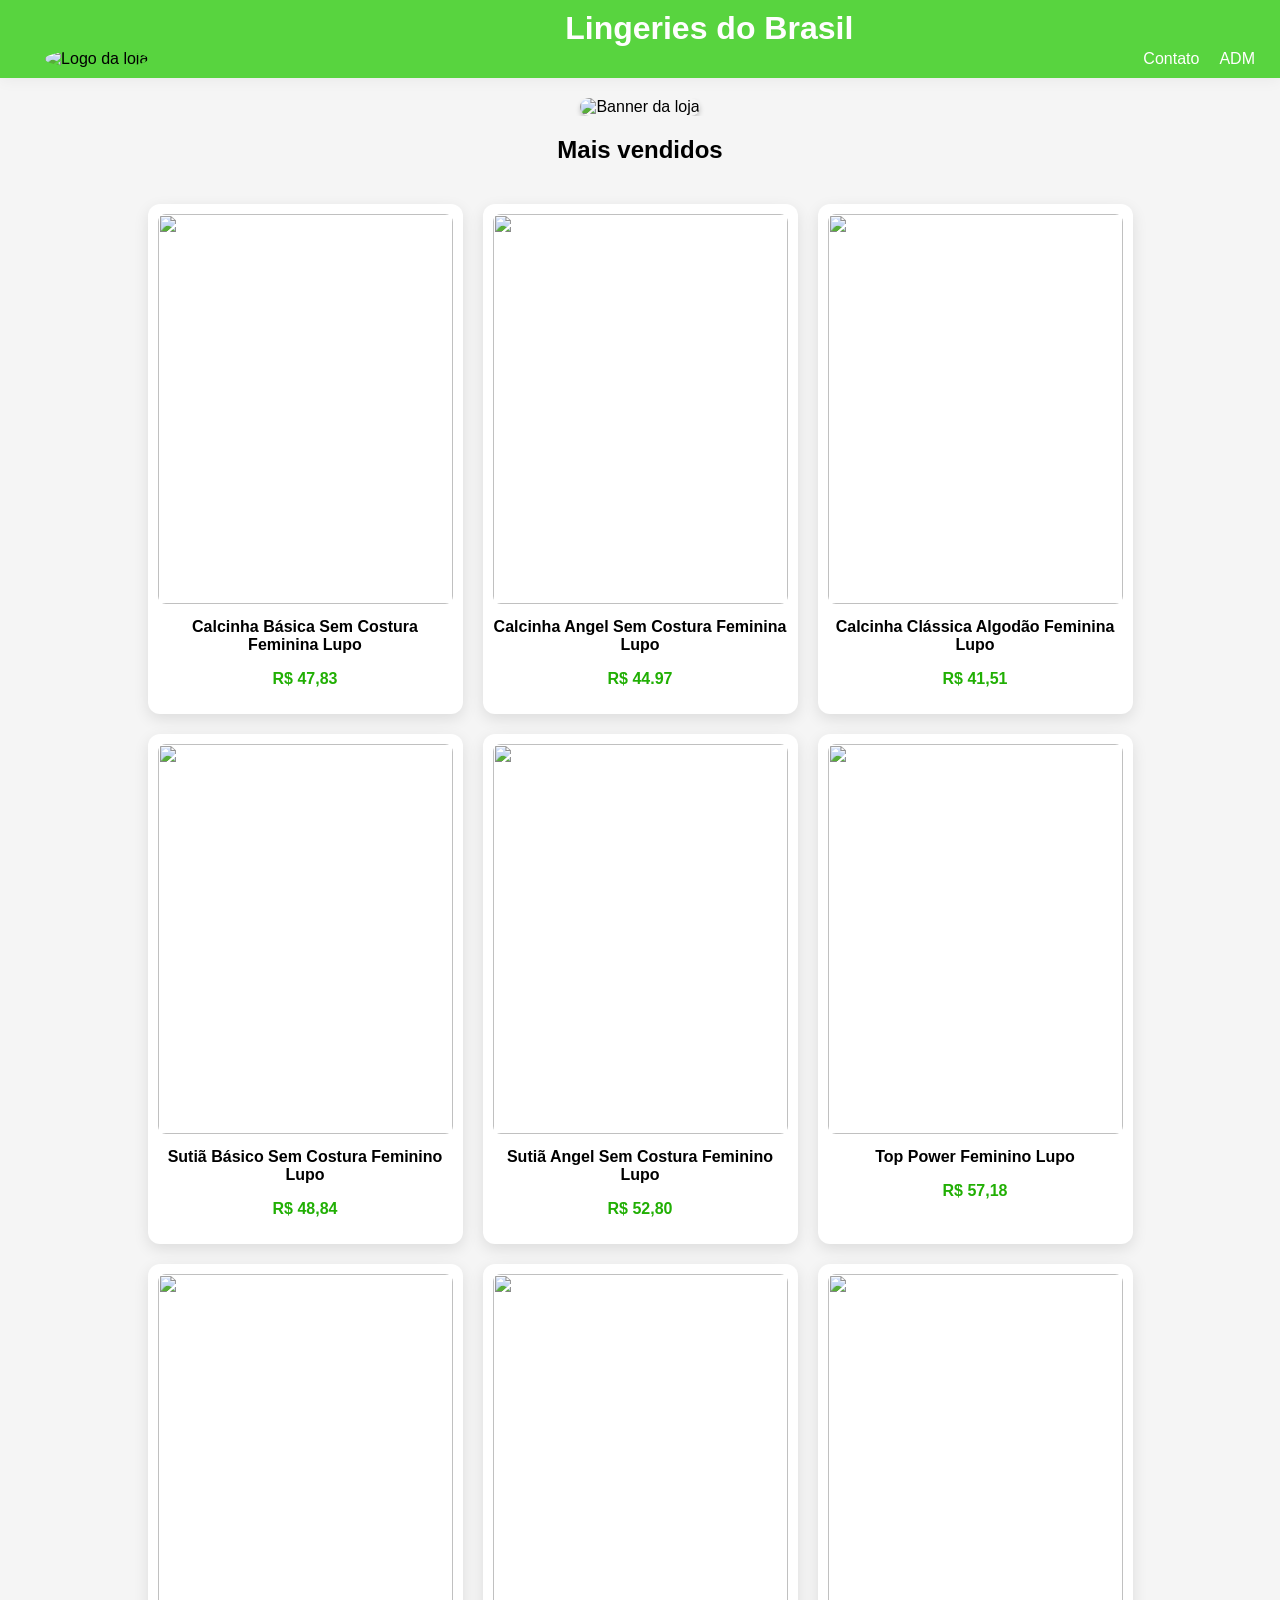
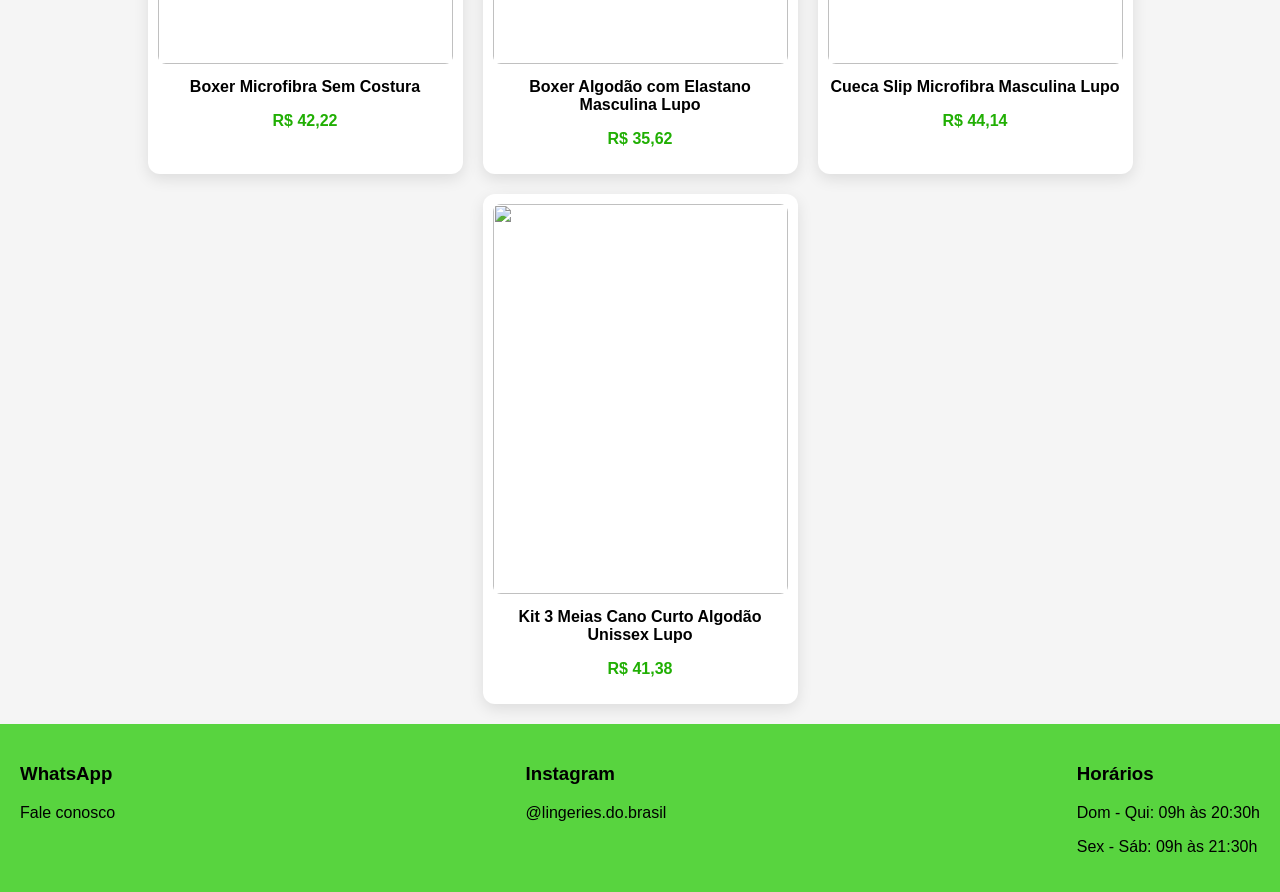
==== index.html @ a32b1759 "Add files via upload" ====
<!DOCTYPE html>
<html>
<head>
  <title>Lingeries do Brasil</title>
  <link rel="stylesheet" href="style.css">
  <meta name="viewport" content="width=device-width, initial-scale=1.0">
</head>
<body>

 

<header>
  <a href="index.html">
    <div class="logo">
      <img src="img/logo.jpg" alt="Logo da loja">
  </a>
    </div>

    <h1 class="nome">Lingeries do Brasil</h1>

    <nav class="menu">
      <a href="#contato">Contato</a>
      <a href="loginadm.html">ADM</a>
    </nav>

</header>

<section class="banner">
  <img src="img/banner1.jpeg" alt="Banner da loja">
</section>

<h2 class="texto">Mais vendidos</h2>

<div id="produtos"></div>

<section class="produtos">

  <!-- Produto 1 -->
  
  <div class="produto">
    <a href="produto1.html">
    <img src="img/calcinha básica.png">
    <h3>Calcinha Básica Sem Costura Feminina Lupo</h3>
    <p>R$ 47,83</p> </a>
  </div>

  <div class="produto">
    <a href="produto2.html">
    <img src="img/calcinha angel.png">
    <h3>Calcinha Angel Sem Costura Feminina Lupo</h3>
    <p>R$ 44.97</p></a>
  </div>

  <div class="produto">
    <a href="produto3.html">
    <img src="img/calciinha algodção.png">
    <h3>Calcinha Clássica Algodão Feminina Lupo</h3>
    <p>R$ 41,51</p></a>
  </div>

  <div class="produto">
    <a href="produto4.html">
    <img src="img/top basico.png">
    <h3>Sutiã Básico Sem Costura Feminino Lupo</h3>
    <p>R$ 48,84</p></a>
  </div>

  <div class="produto">
    <a href="produto5.html">
    <img src="img/top angel.png">
    <h3>Sutiã Angel Sem Costura Feminino Lupo</h3>
    <p>R$ 52,80</p></a>
  </div>

  <div class="produto">
    <a href="produto6.html">
    <img src="img/top power.png">
    <h3>Top Power Feminino Lupo</h3>
    <p>R$ 57,18</p> </a>
  </div>

  <div class="produto">
    <a href="produto7.html">
    <img src="img/cueca box microf.png">
    <h3>Boxer Microfibra Sem Costura</h3>
    <p>R$ 42,22</p></a>
  </div>

  <div class="produto">
    <a href="produto8.html">
    <img src="img/cueca algodão.png">
    <h3>Boxer Algodão com Elastano Masculina Lupo</h3>
    <p>R$ 35,62</p></a>
  </div>

  <div class="produto">
    <a href="produto9.html">
    <img src="img/cueca slip.png">
    <h3>Cueca Slip Microfibra Masculina Lupo</h3>
    <p>R$ 44,14</p></a>
  </div>

  <div class="produto">
    <a href="produto10.html">
    <img src="img/Meia.png">
    <h3>Kit 3 Meias Cano Curto Algodão Unissex Lupo</h3>
    <p>R$ 41,38</p></a>
  </div>

</section>


<script>
async function carregarProdutos() {
  const res = await fetch('http://localhost:3000/produtos');
  const produtos = await res.json();

  document.getElementById('produtos').innerHTML = produtos.map(p => `
    <div>
      <h3>${p.nome}</h3>
      <img src="${p.imagem}" width="100" />
      <p>R$ ${p.preco}</p>
    </div>
  `).join('');
}

async function addProduto() {
  await fetch('http://localhost:3000/produtos', {
    method: 'POST',
    headers: { 'Content-Type': 'application/json' },
    body: JSON.stringify({
      nome: document.getElementById('nome').value,
      preco: document.getElementById('preco').value,
      imagem: document.getElementById('imagem').value
    })
  });

  carregarProdutos();
}

async function comprar() {
  const metodo = document.getElementById('pagamento').value;

  const res = await fetch('http://localhost:3000/pedido', {
    method: 'POST',
    headers: { 'Content-Type': 'application/json' },
    body: JSON.stringify({ total: 100, metodo_pagamento: metodo })
  });

  const data = await res.json();

  if (data.pix_qrcode) {
    document.getElementById('resultado').innerHTML = `<img src="${data.pix_qrcode}" />`;
  } else if (data.boleto_link) {
    document.getElementById('resultado').innerHTML = `<a href="${data.boleto_link}" target="_blank">Gerar Boleto</a>`;
  }
}

carregarProdutos();
</script>

</body>

<footer class="footer">

  <div class="footer-container">

    <!-- WhatsApp -->
    <div class="footer-box" id="contato">
      <h3>WhatsApp</h3>
      <a href=" https://wa.me/558197153960" target="_blank">
        Fale conosco
      </a>
    </div>

    <!-- Instagram -->
    <div class="footer-box">
      <h3>Instagram</h3>
      <a href="https://www.instagram.com/lingeries.do.brasil?utm_source=ig_web_button_share_sheet&igsh=ZDNlZDc0MzIxNw==" target="_blank">
        @lingeries.do.brasil
      </a>
    </div>

    <!-- Horário -->
    <div class="footer-box">
      <h3>Horários</h3>
      <p>Dom - Qui: 09h às 20:30h</p>
      <p>Sex - Sáb: 09h às 21:30h</p>
    </div>

  </div>

  

</footer>
</html>
---- style.css ----
body {
  margin: 0;
  font-family: Arial;
}

/* Tablet */
@media (max-width: 1024px) {
  .produto {
    width: 45%;
  }
}

/* Celular */
@media (max-width: 600px) {
  .produto {
    width: 100%;
  }
}

header {
  background: rgba(42, 204, 10, 0.767);
  padding: 10px 25px;
  display: flex;
  justify-content: space-between;
  align-items: flex-end;
  box-shadow: 0 2px 15px rgba(0,0,0,0.05);
}

.logo img {
  height: 80px;
  transition: 0.3s;
  object-fit: contain;
   border-radius: 50%;
    margin-left: -250px;
}

.logo img:hover {
  transform: scale(1.05);
}
.menu {
    display: flex;
  
    
}
.menu a {
  position: relative;
  margin-left: 20px;
  text-decoration: none;
  color: #fffefe;
  font-weight: 500;
  transition: 0.3s;
}

/* Efeito ao passar o mouse */
.menu a:hover {
  color: #00720f;
}

.banner {
  width: 100%;
  overflow: hidden;
  margin: 20px auto;
  text-align: center;
}

.banner img {
  width: 98%;
  height: 230px;
  object-fit: cover;
  border-radius: 10px; /* bordas arredondadas */
  box-shadow: 0 3px 5px rgba(0, 0, 0, 0.2);
}

a{
  text-decoration: none;
  color: #000000;
}

.texto {
  text-align: center;
  font-family:'Trebuchet MS', 'Lucida Sans Unicode', 'Lucida Grande', 'Lucida Sans', Arial, sans-serif;
}
.nome{
   text-align: center;
   color: #fffefe;
}
.produtos {
  display: flex;
  flex-wrap: wrap;
  gap: 20px;
  padding: 20px;
  justify-content: center;
}

.produto {
  width: calc(25% - 15px); 
  background: white;
  border-radius: 12px;
  padding: 10px;
  text-align: center;
  box-shadow: 0 5px 15px rgba(0,0,0,0.1);
  transition: 0.3s;
}

.produto:hover {
  transform: translateY(-5px);
}

/* Imagem */
.produto img {
  width: 100%;
  height: 390px;
  object-fit: cover;
  border-radius: 8px;
}

/* Nome */
.produto h3 {
  margin: 10px 0 5px;
  font-size: 16px;
  text-decoration: none;
}

/* Preço */
.produto p {
  color: rgb(33, 175, 4);
  font-weight: bold;
  text-decoration: none;
}

.footer-container {
  display: flex;
  justify-content: space-between; /* distribui */
  align-items: flex-start;
  padding: 20px;
  background-color: rgba(42, 204, 10, 0.767);
}


/*página produtos*/

.paginaprodutos {
  font-family: Arial;
  margin: 0;
  background: #f5f5f5;
}

.container {
  display: flex;
  padding: 30px;
  gap: 30px;
}

.imagens {
  width: 50%;
  display: flex;
  gap: 20px;
}

.imagens img {
   width: 290px;
  border-radius: 8px;
}

.info {
  width: 50%;
}

.preco {
  font-size: 24px;
  color: green;
  margin: 10px 0;
}

button {
  padding: 12px;
  margin: 10px 0;
  width: 100%;
  border: none;
  cursor: pointer;
  border-radius: 5px;
  font-size: 16px;
}

.comprar {
  background: green;
  color: white;
}

.carrinho {
  background: green;
  color: white;
}

.cep-box {
  margin-top: 20px;
}

input {
  padding: 10px;
  width: 60%;
}

.resultado {
  margin-top: 10px;
}

/*botão de voltar*/
.btn-voltar {
    background: linear-gradient(45deg, green,  rgb(7, 221, 7));
    color: white;
    border: none;
    padding: 12px 25px;
    font-size: 18px;
    border-radius: 30px;
    cursor: pointer;
    box-shadow: 0 4px 8px rgba(0,0,0,0.2);
}

.btn-voltar:hover {
    transform: scale(1.05);
}


/*finalizar venda*/

body {
  font-family: Arial;
  background: #f5f5f5;
  margin: 0;
}

.container {
  display: flex;
  gap: 30px;
  padding: 30px;
}

.formulario, .resumo {
  background: white;
  padding: 20px;
  border-radius: 10px;
  width: 50%;
}

h1 {
  margin-top: 0;
  font-family: Arial;
}

input, select {
  width: 100%;
  padding: 10px;
  margin: 8px 0;
}

button {
  padding: 12px;
  width: 100%;
  background: green;
  color: white;
  border: none;
  border-radius: 5px;
  font-size: 16px;
  cursor: pointer;
}

.pagamento label {
  display: block;
  margin: 5px 0;
}

.resumo p {
  margin: 3px 0;
 flex-direction: column;
}

.total {
  font-size: 20px;
  color: green;

}

.quantidade {
  display: flex;
  align-items: center;
  gap: 10px;
}

.quantidade button {
  width: 30px;
  height: 30px;
  font-size: 18px;
  cursor: pointer;
}

.quantidade input {
  width: 50px;
  text-align: center;
}

body {
  font-family: Arial;
  background: #f5f5f5;
  margin: 0;
}

.container {
  padding: 20px;
}

.item {
  display: flex;
  
  align-items: center;
  background: white;
  padding: 15px;
  margin-bottom: 10px;
  border-radius: 10px;
}


.info img {
  width: 80px;
  border-radius: 8px;
}

.quantidade {
  display: flex;
  align-items: center;
  gap: 5px;
}

.quantidade button {
  width: 30px;
  height: 30px;
  cursor: pointer;
}

.total {
  font-size: 22px;
  margin-top: 20px;
  color: green;
}

button.finalizar {
  margin-top: 20px;
  padding: 12px;
  width: 35%;
  background: green;
  color: white;
  border: none;
  border-radius: 5px;
  font-size: 16px;
}


#areaPix {
    margin-top: 20px;
}

#qrcode {
    width: 200px;
    margin-top: 10px;
}

.botaocomprar{
 background: linear-gradient(135deg,rgb(7, 221, 7), #20a85b);
    color: white;
    border: none;
    padding: 14px 35px;
    font-size: 18px;
    font-weight: bold;
    border-radius: 12px;
    cursor: pointer;
    transition: all 0.3s ease;
    box-shadow: 0 6px 15px rgb(7, 221, 7);
}

.botaocomprar:hover {
    background: linear-gradient(135deg, #20a85b, #168f4b);
    transform: translateY(-3px);
    box-shadow: 0 10px 20px rgba(40, 199, 111, 0.45);
}

.botaocomprar:active {
    transform: scale(0.96);
}
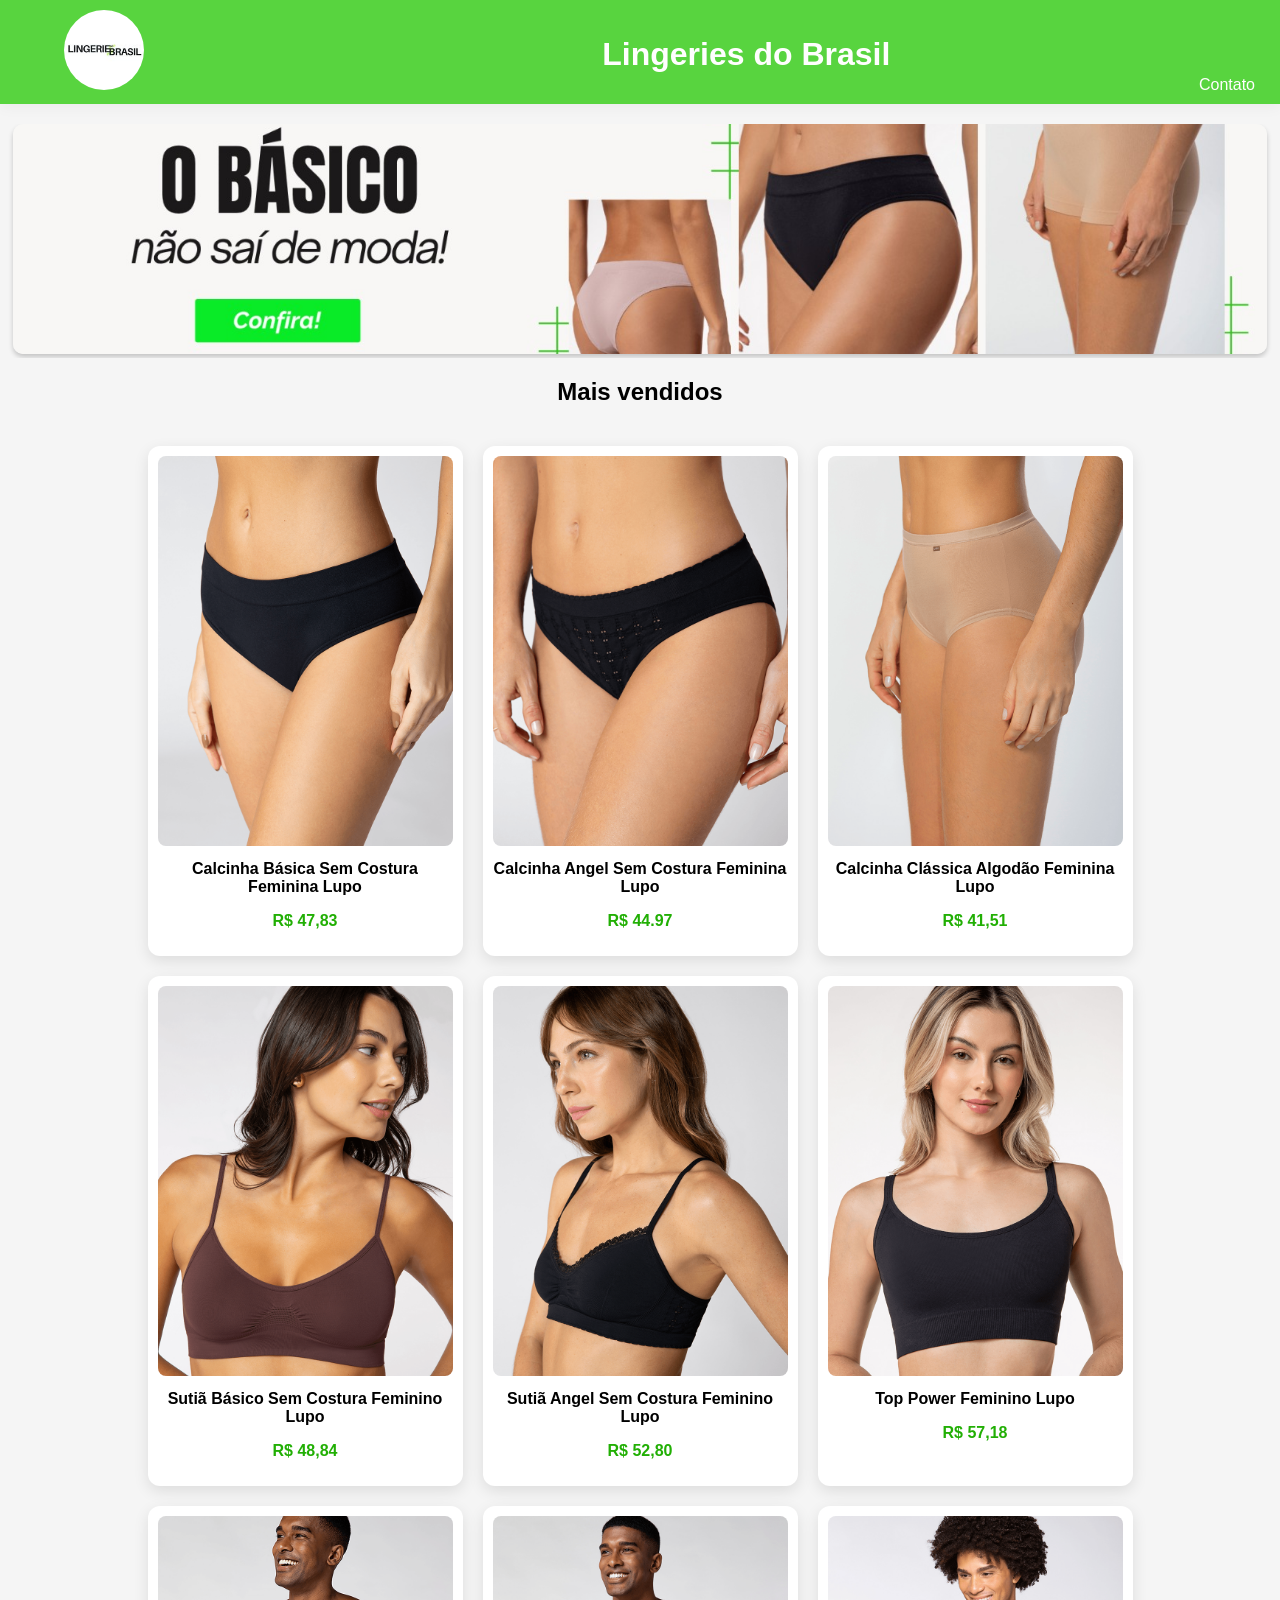
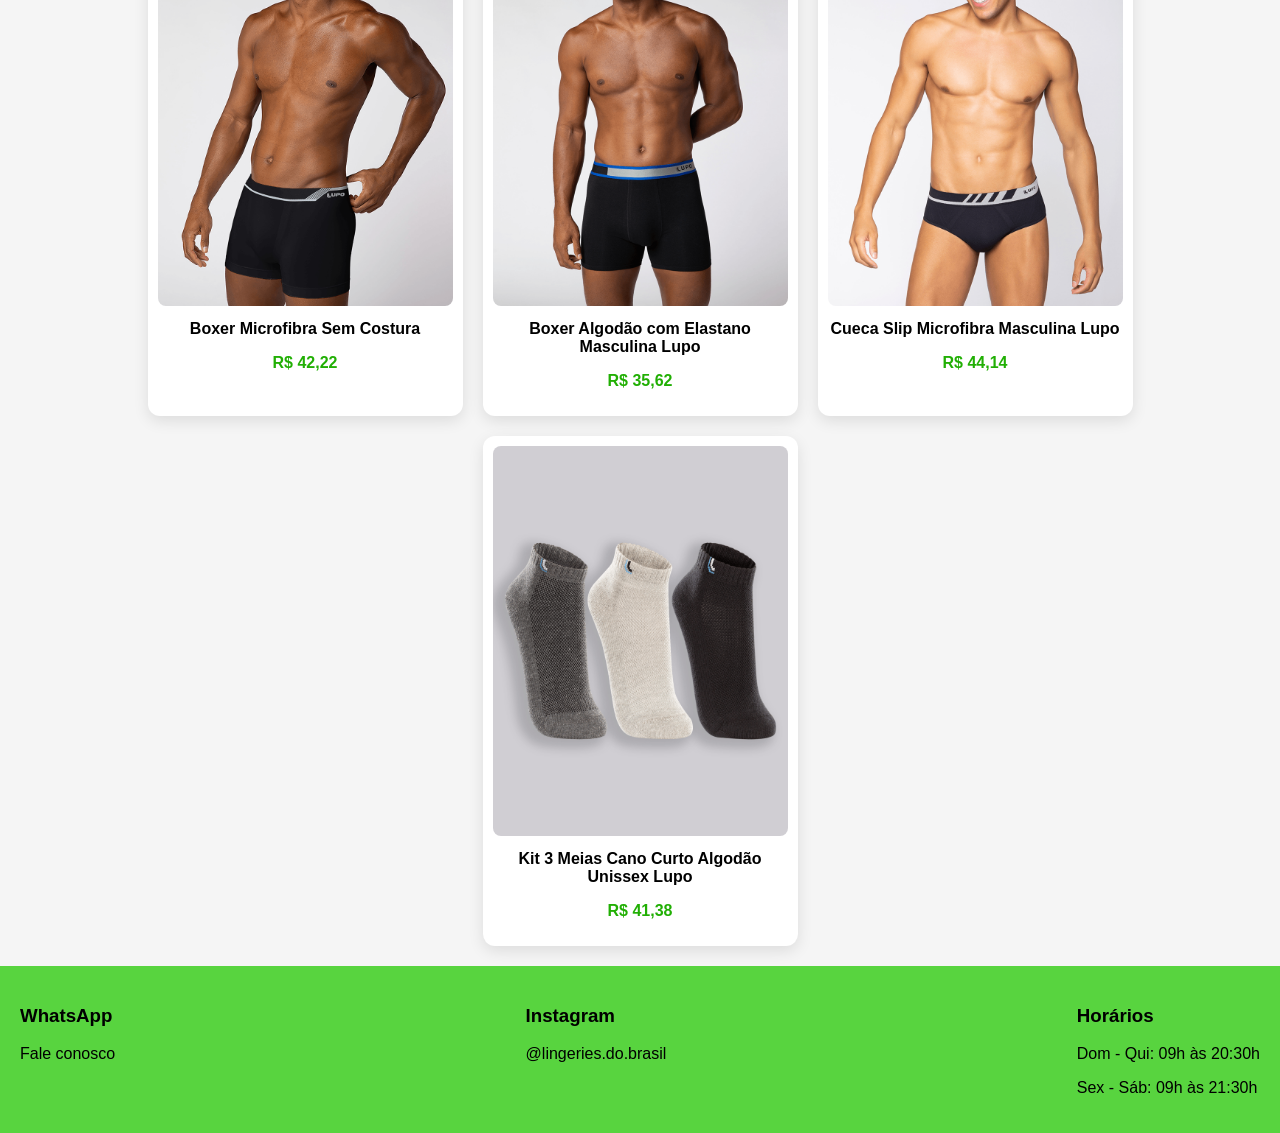
==== commit a61643a0: "Update index.html" ====
--- a/index.html
+++ b/index.html
@@ -12,7 +12,7 @@
 <header>
   <a href="index.html">
     <div class="logo">
-      <img src="img/logo.jpg" alt="Logo da loja">
+      <img src="logo.jpg" alt="Logo da loja">
   </a>
     </div>
 
@@ -20,13 +20,13 @@
 
     <nav class="menu">
       <a href="#contato">Contato</a>
-      <a href="loginadm.html">ADM</a>
+      
     </nav>
 
 </header>
 
 <section class="banner">
-  <img src="img/banner1.jpeg" alt="Banner da loja">
+  <img src="banner1.jpeg" alt="Banner da loja">
 </section>
 
 <h2 class="texto">Mais vendidos</h2>
@@ -39,70 +39,70 @@
   
   <div class="produto">
     <a href="produto1.html">
-    <img src="img/calcinha básica.png">
+    <img src="calcinha básica.png">
     <h3>Calcinha Básica Sem Costura Feminina Lupo</h3>
     <p>R$ 47,83</p> </a>
   </div>
 
   <div class="produto">
     <a href="produto2.html">
-    <img src="img/calcinha angel.png">
+    <img src="calcinha angel.png">
     <h3>Calcinha Angel Sem Costura Feminina Lupo</h3>
     <p>R$ 44.97</p></a>
   </div>
 
   <div class="produto">
     <a href="produto3.html">
-    <img src="img/calciinha algodção.png">
+    <img src="calciinha algodção.png">
     <h3>Calcinha Clássica Algodão Feminina Lupo</h3>
     <p>R$ 41,51</p></a>
   </div>
 
   <div class="produto">
     <a href="produto4.html">
-    <img src="img/top basico.png">
+    <img src="top basico.png">
     <h3>Sutiã Básico Sem Costura Feminino Lupo</h3>
     <p>R$ 48,84</p></a>
   </div>
 
   <div class="produto">
     <a href="produto5.html">
-    <img src="img/top angel.png">
+    <img src="top angel.png">
     <h3>Sutiã Angel Sem Costura Feminino Lupo</h3>
     <p>R$ 52,80</p></a>
   </div>
 
   <div class="produto">
     <a href="produto6.html">
-    <img src="img/top power.png">
+    <img src="top power.png">
     <h3>Top Power Feminino Lupo</h3>
     <p>R$ 57,18</p> </a>
   </div>
 
   <div class="produto">
     <a href="produto7.html">
-    <img src="img/cueca box microf.png">
+    <img src="cueca box microf.png">
     <h3>Boxer Microfibra Sem Costura</h3>
     <p>R$ 42,22</p></a>
   </div>
 
   <div class="produto">
     <a href="produto8.html">
-    <img src="img/cueca algodão.png">
+    <img src="cueca algodão.png">
     <h3>Boxer Algodão com Elastano Masculina Lupo</h3>
     <p>R$ 35,62</p></a>
   </div>
 
   <div class="produto">
     <a href="produto9.html">
-    <img src="img/cueca slip.png">
+    <img src="cueca slip.png">
     <h3>Cueca Slip Microfibra Masculina Lupo</h3>
     <p>R$ 44,14</p></a>
   </div>
 
   <div class="produto">
     <a href="produto10.html">
-    <img src="img/Meia.png">
+    <img src="Meia.png">
     <h3>Kit 3 Meias Cano Curto Algodão Unissex Lupo</h3>
     <p>R$ 41,38</p></a>
   </div>
